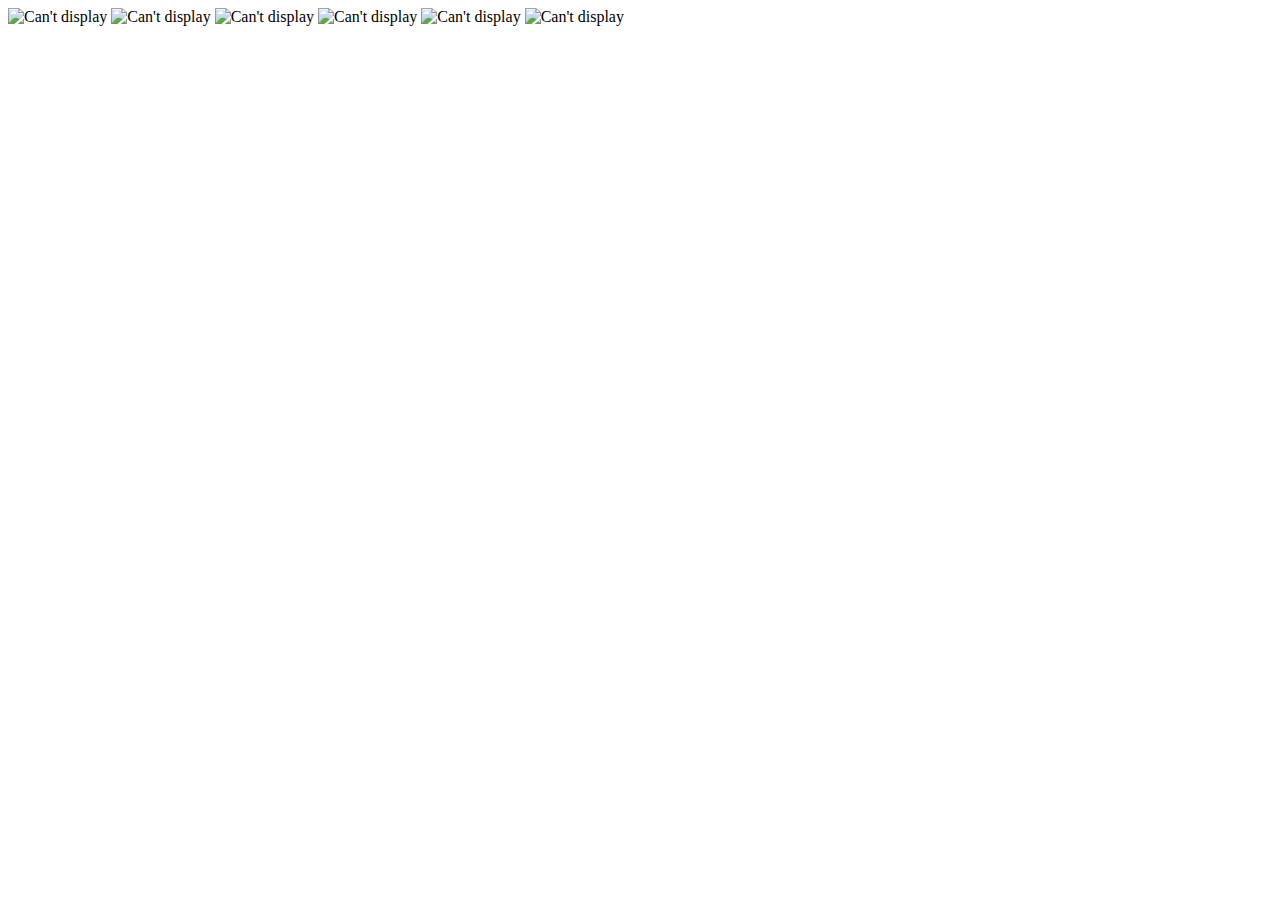
==== index.html @ d027da3c "Update index.html" ====
<!DOCTYPE html>
<html>

<head>

    <link rel="stylesheet" href="style.css">
</head>

<body>
    <div class="microscope">
	<img class="whole_body"src="images\whole_body.png" alt="Can't display">
    <img class="lense"src="images\lense.png" alt="Can't display">
    <img class="nose"src="images\nose.png" alt="Can't display">
    <img class="glass"src="images\glass.png" alt="Can't display">
    <img class="middle_body"src="images\middle_body.png" alt="Can't display">
    <img class="knobe_small"src="images\knobe_small.png" alt="Can't display">
    </div>
    

</body>

</html>
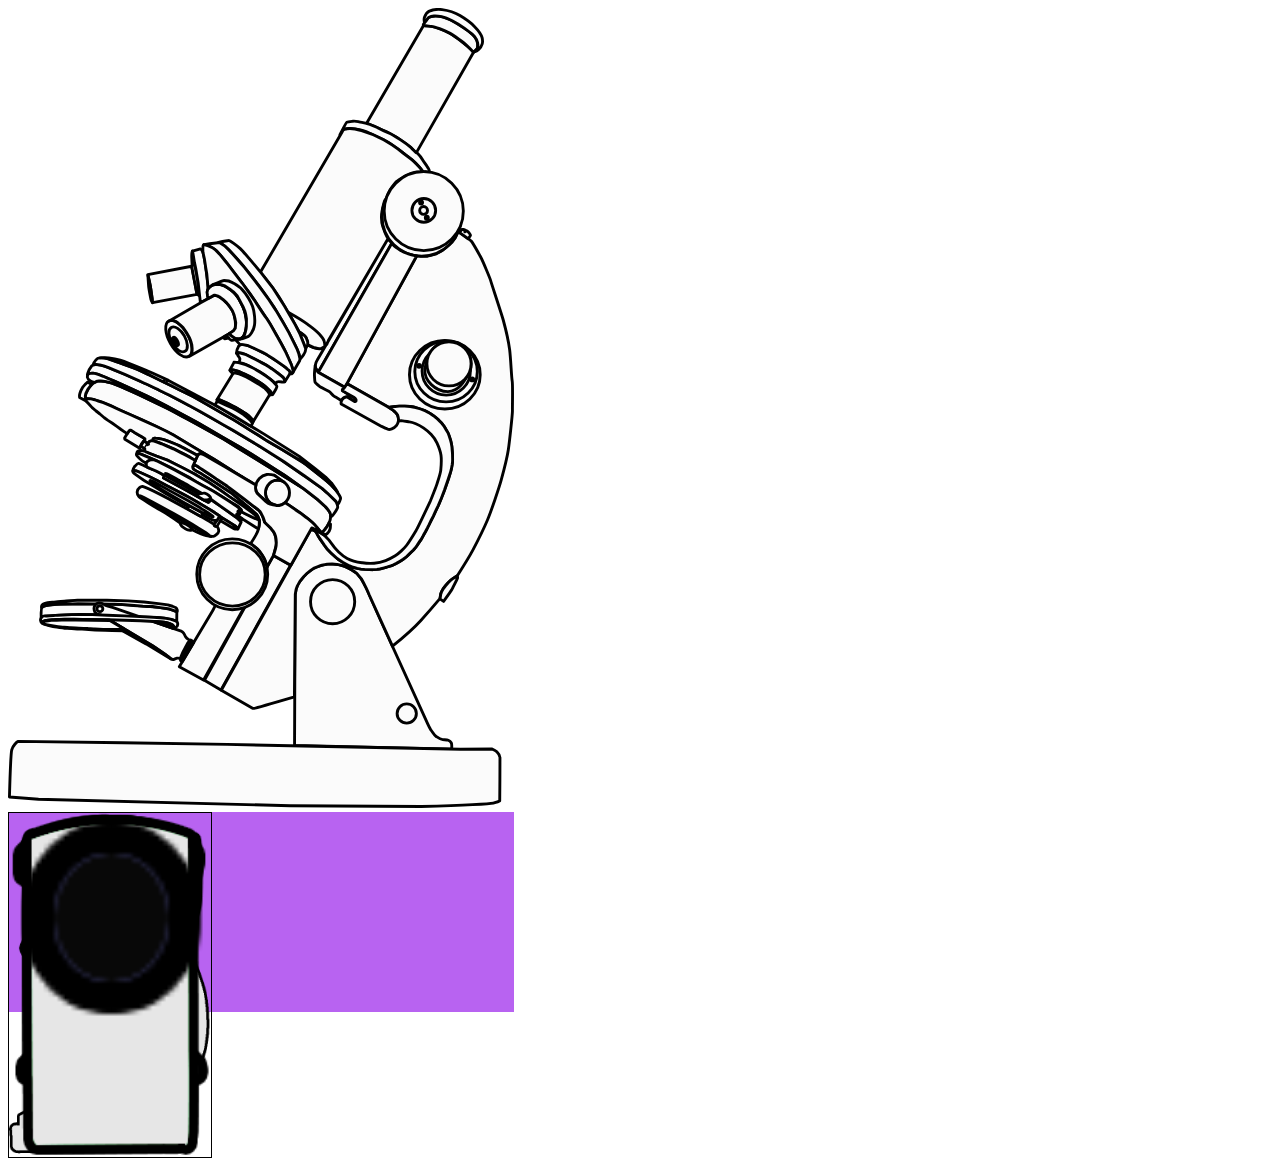
==== commit 00ee2838: "add" ====
--- a/index.html
+++ b/index.html
@@ -7,6 +7,7 @@
 </head>
 
 <body>
+    <img class ="mic" src = "microscope.svg" alt="My Happy SVG">
     <div class="microscope">
 	<img class="whole_body"src="images\whole_body.png" alt="Can't display">
     <img class="lense"src="images\lense.png" alt="Can't display">
--- a/style.css
+++ b/style.css
@@ -0,0 +1,57 @@
+.microscope {
+    position: relative;
+    top: 0;
+    left: 0;
+    width: 40%;
+    height: auto;
+    background-color: rgb(184, 99, 241);
+    
+}
+.mic{
+  max-width: 40%;
+  max-height: auto;
+}
+.whole_body {
+    position: absolute;
+    top: 0;
+    left: 0;
+    width: 40%;
+    height: auto;
+    border: 1px black solid;
+    
+  }
+  .lense {
+    position: relative;
+    top: 0;
+    left: 0;
+    width: 40%;
+    height: auto;
+  }
+  .nose {
+    position: absolute;
+    top: 0;
+    left: 0;
+    width: 40%;
+    height: auto;
+  }
+  .glass {
+    position: absolute;
+    top: 0;
+    left: 0;
+    width: 40%;
+    height: auto;
+  }
+  .middle_body {
+    position: absolute;
+    top: 0;
+    left: 0;
+    width: 40%;
+    height: auto;
+  }
+  .knobe_small {
+    position: absolute;
+    top: 0;
+    left: 0;
+    width: 40%;
+    height: auto;
+  }